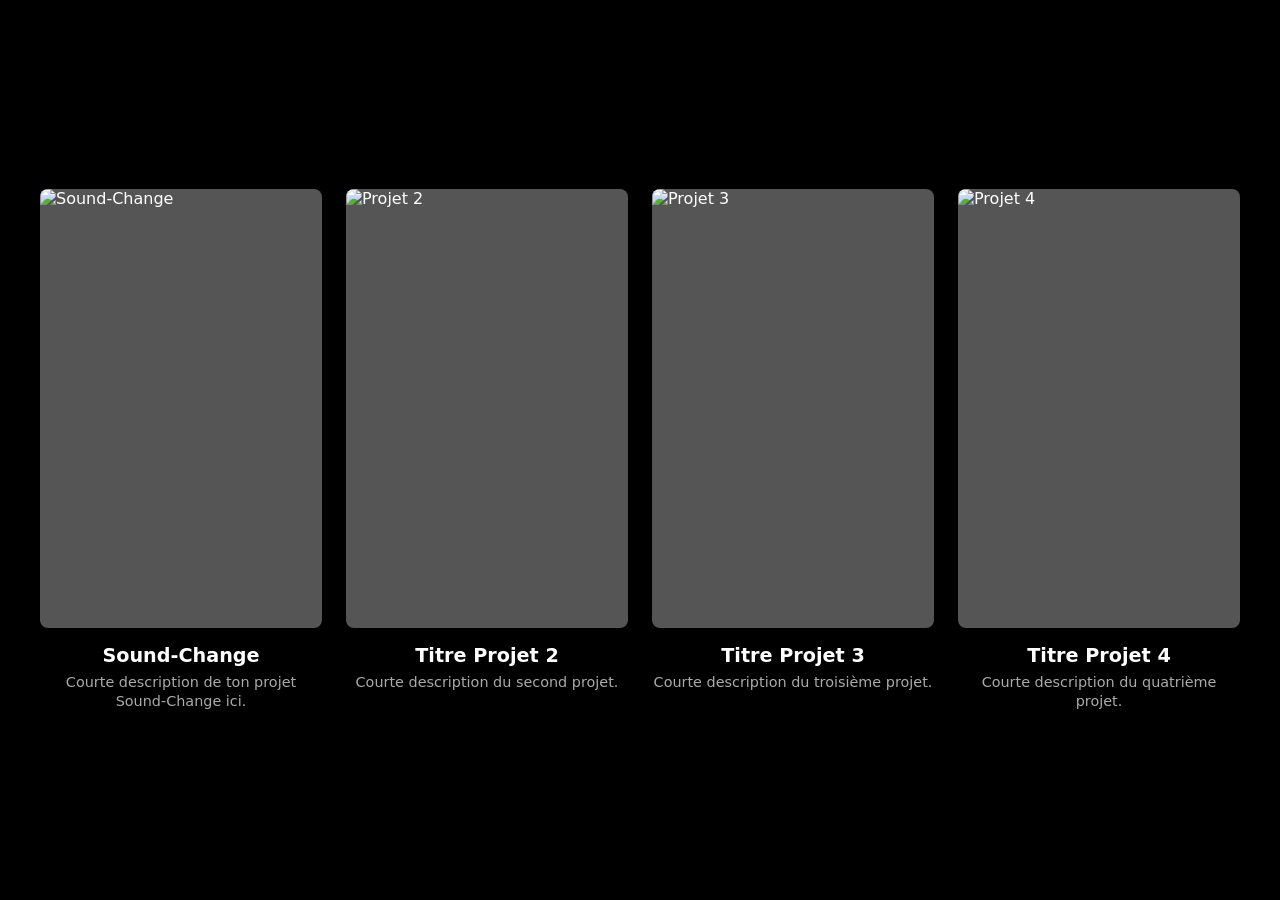
==== index.html @ bc9ac045 "Update index.html" ====
<!DOCTYPE html>
<html lang="fr">
<head>
    <meta charset="UTF-8">
    <meta name="viewport" content="width=device-width, initial-scale=1.0">
    
    <!-- Bloquer le référencement Google -->
    <meta name="robots" content="noindex, nofollow">
    
    <title>bart2216Studio | Mes Projets</title>
    <style>
        * {
            box-sizing: border-box;
            margin: 0;
            padding: 0;
            font-family: system-ui, -apple-system, sans-serif;
        }

        body {
            background-color: #000000;
            color: #ffffff;
            min-height: 100vh;
            display: flex;
            justify-content: center;
            align-items: center;
            padding: 40px 20px;
        }

        /* Grille adaptative : 4 colonnes sur PC, 1 sur mobile */
        .projects-container {
            display: grid;
            grid-template-columns: repeat(4, 1fr);
            gap: 24px;
            max-width: 1200px;
            width: 100%;
        }

        /* Carte de projet */
        .project-card {
            display: flex;
            flex-direction: column;
            align-items: center;
            text-decoration: none;
            color: inherit;
        }

        /* Image verticalisée (gris si pas d'image) */
        .project-image {
            width: 100%;
            aspect-ratio: 9 / 14; /* Format vertical comme sur tes maquettes */
            background-color: #555555;
            border-radius: 8px;
            object-fit: cover;
            margin-bottom: 16px;
            transition: transform 0.2s ease, background-color 0.2s ease;
        }

        .project-card:hover .project-image {
            transform: scale(1.03);
            background-color: #666666;
        }

        /* Titre et description */
        .project-info {
            text-align: center;
        }

        .project-title {
            font-size: 1.2rem;
            font-weight: 600;
            margin-bottom: 6px;
        }

        .project-desc {
            font-size: 0.9rem;
            color: #aaaaaa;
            line-height: 1.3;
        }

        /* Mode mobile (Écran < 768px) */
        @media (max-width: 768px) {
            .projects-container {
                grid-template-columns: 1fr; /* 1 seule colonne */
                max-width: 320px; /* Largeur type mobile */
            }
        }
    </style>
</head>
<body>

    <main class="projects-container">

        <!-- Projet 1 : Sound-Change -->
        <a href="https://github.com/bart2216Studio/Sound-Change" class="project-card" target="_blank">
            <!-- Mets le lien de ton image dans src="...", sinon la case reste grise -->
            <img src="" alt="Sound-Change" class="project-image">
            <div class="project-info">
                <h2 class="project-title">Sound-Change</h2>
                <p class="project-desc">Courte description de ton projet Sound-Change ici.</p>
            </div>
        </a>

        <!-- Projet 2 -->
        <a href="#" class="project-card">
            <img src="" alt="Projet 2" class="project-image">
            <div class="project-info">
                <h2 class="project-title">Titre Projet 2</h2>
                <p class="project-desc">Courte description du second projet.</p>
            </div>
        </a>

        <!-- Projet 3 -->
        <a href="#" class="project-card">
            <img src="" alt="Projet 3" class="project-image">
            <div class="project-info">
                <h2 class="project-title">Titre Projet 3</h2>
                <p class="project-desc">Courte description du troisième projet.</p>
            </div>
        </a>

        <!-- Projet 4 -->
        <a href="#" class="project-card">
            <img src="" alt="Projet 4" class="project-image">
            <div class="project-info">
                <h2 class="project-title">Titre Projet 4</h2>
                <p class="project-desc">Courte description du quatrième projet.</p>
            </div>
        </a>

    </main>

</body>
</html>
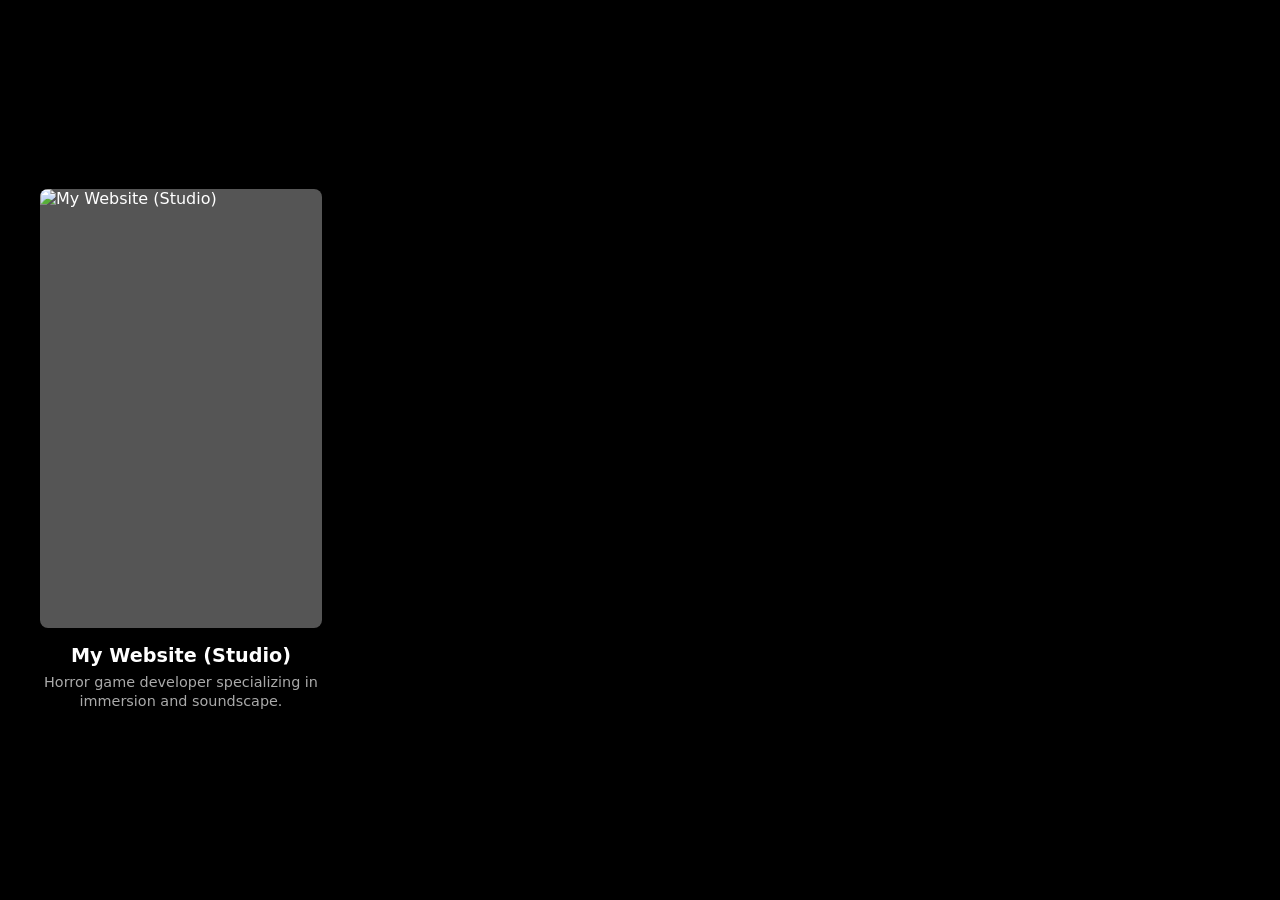
==== commit ba65d19e: "Add files via upload" ====
--- a/index.html
+++ b/index.html
@@ -3,131 +3,31 @@
 <head>
     <meta charset="UTF-8">
     <meta name="viewport" content="width=device-width, initial-scale=1.0">
-    
-    <!-- Bloquer le référencement Google -->
     <meta name="robots" content="noindex, nofollow">
-    
     <title>bart2216Studio | Mes Projets</title>
     <style>
-        * {
-            box-sizing: border-box;
-            margin: 0;
-            padding: 0;
-            font-family: system-ui, -apple-system, sans-serif;
-        }
-
-        body {
-            background-color: #000000;
-            color: #ffffff;
-            min-height: 100vh;
-            display: flex;
-            justify-content: center;
-            align-items: center;
-            padding: 40px 20px;
-        }
-
-        /* Grille adaptative : 4 colonnes sur PC, 1 sur mobile */
-        .projects-container {
-            display: grid;
-            grid-template-columns: repeat(4, 1fr);
-            gap: 24px;
-            max-width: 1200px;
-            width: 100%;
-        }
-
-        /* Carte de projet */
-        .project-card {
-            display: flex;
-            flex-direction: column;
-            align-items: center;
-            text-decoration: none;
-            color: inherit;
-        }
-
-        /* Image verticalisée (gris si pas d'image) */
-        .project-image {
-            width: 100%;
-            aspect-ratio: 9 / 14; /* Format vertical comme sur tes maquettes */
-            background-color: #555555;
-            border-radius: 8px;
-            object-fit: cover;
-            margin-bottom: 16px;
-            transition: transform 0.2s ease, background-color 0.2s ease;
-        }
-
-        .project-card:hover .project-image {
-            transform: scale(1.03);
-            background-color: #666666;
-        }
-
-        /* Titre et description */
-        .project-info {
-            text-align: center;
-        }
-
-        .project-title {
-            font-size: 1.2rem;
-            font-weight: 600;
-            margin-bottom: 6px;
-        }
-
-        .project-desc {
-            font-size: 0.9rem;
-            color: #aaaaaa;
-            line-height: 1.3;
-        }
-
-        /* Mode mobile (Écran < 768px) */
-        @media (max-width: 768px) {
-            .projects-container {
-                grid-template-columns: 1fr; /* 1 seule colonne */
-                max-width: 320px; /* Largeur type mobile */
-            }
-        }
+        * { box-sizing: border-box; margin: 0; padding: 0; font-family: system-ui, -apple-system, sans-serif; }
+        body { background-color: #000000; color: #ffffff; min-height: 100vh; display: flex; justify-content: center; align-items: center; padding: 40px 20px; }
+        .projects-container { display: grid; grid-template-columns: repeat(4, 1fr); gap: 24px; max-width: 1200px; width: 100%; }
+        .project-card { display: flex; flex-direction: column; align-items: center; text-decoration: none; color: inherit; }
+        .project-image { width: 100%; aspect-ratio: 9 / 14; background-color: #555555; border-radius: 8px; object-fit: cover; margin-bottom: 16px; transition: transform 0.2s ease, background-color 0.2s ease; }
+        .project-card:hover .project-image { transform: scale(1.03); background-color: #666666; }
+        .project-info { text-align: center; }
+        .project-title { font-size: 1.2rem; font-weight: 600; margin-bottom: 6px; }
+        .project-desc { font-size: 0.9rem; color: #aaaaaa; line-height: 1.3; }
+        @media (max-width: 768px) { .projects-container { grid-template-columns: 1fr; max-width: 320px; } }
     </style>
 </head>
 <body>
-
     <main class="projects-container">
-
-        <!-- Projet 1 : Sound-Change -->
-        <a href="https://github.com/bart2216Studio/Sound-Change" class="project-card" target="_blank">
-            <!-- Mets le lien de ton image dans src="...", sinon la case reste grise -->
-            <img src="" alt="Sound-Change" class="project-image">
+        
+        <a href="http://bart2216studio.ddnsfree.com/" class="project-card" target="_blank">
+            <img src="​My goal: to transform level design into an intense and captivating psychological experience.https://bart2216studio.github.io/pv.png" alt="My Website (Studio)" class="project-image">
             <div class="project-info">
-                <h2 class="project-title">Sound-Change</h2>
-                <p class="project-desc">Courte description de ton projet Sound-Change ici.</p>
+                <h2 class="project-title">My Website (Studio)</h2>
+                <p class="project-desc">Horror game developer specializing in immersion and soundscape.</p>
             </div>
         </a>
-
-        <!-- Projet 2 -->
-        <a href="#" class="project-card">
-            <img src="" alt="Projet 2" class="project-image">
-            <div class="project-info">
-                <h2 class="project-title">Titre Projet 2</h2>
-                <p class="project-desc">Courte description du second projet.</p>
-            </div>
-        </a>
-
-        <!-- Projet 3 -->
-        <a href="#" class="project-card">
-            <img src="" alt="Projet 3" class="project-image">
-            <div class="project-info">
-                <h2 class="project-title">Titre Projet 3</h2>
-                <p class="project-desc">Courte description du troisième projet.</p>
-            </div>
-        </a>
-
-        <!-- Projet 4 -->
-        <a href="#" class="project-card">
-            <img src="" alt="Projet 4" class="project-image">
-            <div class="project-info">
-                <h2 class="project-title">Titre Projet 4</h2>
-                <p class="project-desc">Courte description du quatrième projet.</p>
-            </div>
-        </a>
-
     </main>
-
 </body>
-</html>
+</html>
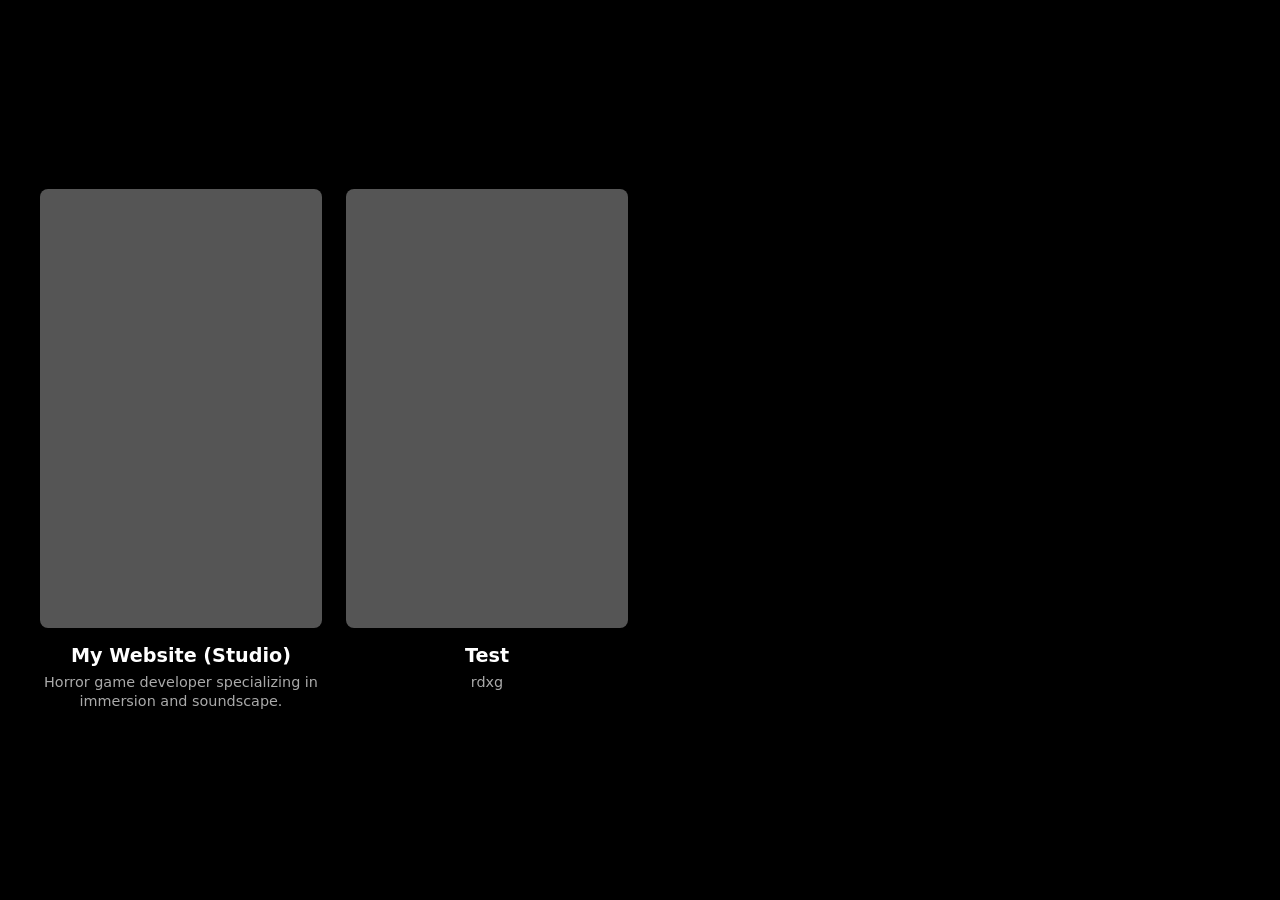
==== commit ac853f12: "Add files via upload" ====
--- a/index.html
+++ b/index.html
@@ -10,8 +10,26 @@
         body { background-color: #000000; color: #ffffff; min-height: 100vh; display: flex; justify-content: center; align-items: center; padding: 40px 20px; }
         .projects-container { display: grid; grid-template-columns: repeat(4, 1fr); gap: 24px; max-width: 1200px; width: 100%; }
         .project-card { display: flex; flex-direction: column; align-items: center; text-decoration: none; color: inherit; }
-        .project-image { width: 100%; aspect-ratio: 9 / 14; background-color: #555555; border-radius: 8px; object-fit: cover; margin-bottom: 16px; transition: transform 0.2s ease, background-color 0.2s ease; }
-        .project-card:hover .project-image { transform: scale(1.03); background-color: #666666; }
+        
+        /* Conteneur de l'image pour garantir la couleur grise même si l'image charge mal */
+        .image-wrapper {
+            width: 100%;
+            aspect-ratio: 9 / 14;
+            background-color: #555555;
+            border-radius: 8px;
+            overflow: hidden;
+            margin-bottom: 16px;
+            transition: transform 0.2s ease, background-color 0.2s ease;
+        }
+        .project-card:hover .image-wrapper { transform: scale(1.03); background-color: #666666; }
+        
+        .project-image {
+            width: 100%;
+            height: 100%;
+            object-fit: cover;
+            display: block;
+        }
+
         .project-info { text-align: center; }
         .project-title { font-size: 1.2rem; font-weight: 600; margin-bottom: 6px; }
         .project-desc { font-size: 0.9rem; color: #aaaaaa; line-height: 1.3; }
@@ -22,12 +40,23 @@
     <main class="projects-container">
         
         <a href="http://bart2216studio.ddnsfree.com/" class="project-card" target="_blank">
-            <img src="​My goal: to transform level design into an intense and captivating psychological experience.https://bart2216studio.github.io/pv.png" alt="My Website (Studio)" class="project-image">
+            <div class="image-wrapper">
+                <img src="%E2%80%8BMy%20goal:%20to%20transform%20level%20design%20into%20an%20intense%20and%20captivating%20psychological%20experience.https://bart2216studio.github.io/pv.png" alt="My Website (Studio)" class="project-image" onerror="this.style.display='none';">
+            </div>
             <div class="project-info">
                 <h2 class="project-title">My Website (Studio)</h2>
                 <p class="project-desc">Horror game developer specializing in immersion and soundscape.</p>
             </div>
         </a>
+        <a href="https://github.com/" class="project-card" target="_blank">
+            <div class="image-wrapper">
+                <img src="https://bart2216studio.github.io/image/pv.png" alt="Test" class="project-image" onerror="this.style.display='none';">
+            </div>
+            <div class="project-info">
+                <h2 class="project-title">Test</h2>
+                <p class="project-desc">rdxg</p>
+            </div>
+        </a>
     </main>
 </body>
 </html>
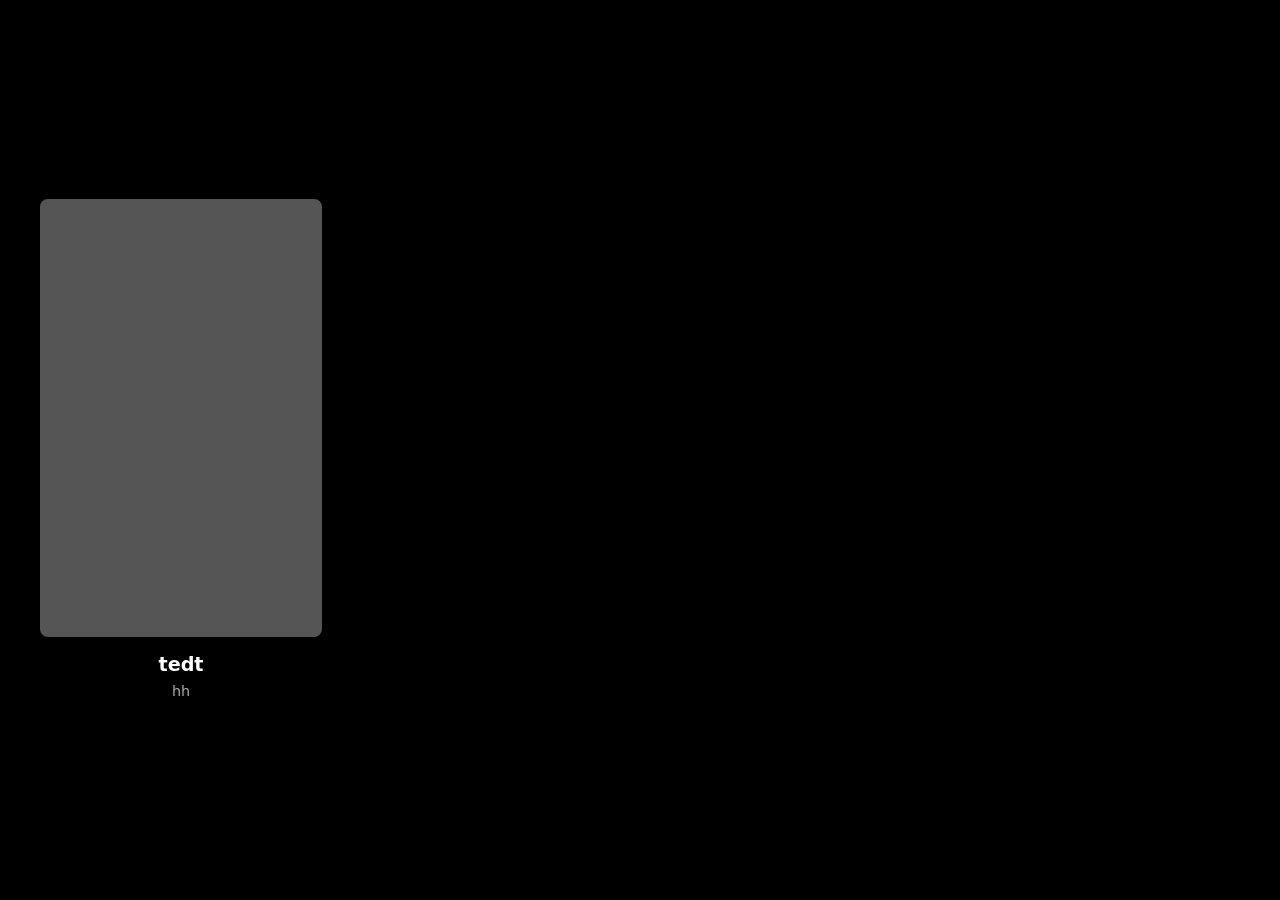
==== commit 411b40ab: "Add files via upload" ====
--- a/index.html
+++ b/index.html
@@ -39,22 +39,13 @@
 <body>
     <main class="projects-container">
         
-        <a href="http://bart2216studio.ddnsfree.com/" class="project-card" target="_blank">
+        <a href="https://raw.githubusercontent.com/bart2216Studio/bart2216Studio.github.io/refs/heads/main/Image/pv.png" class="project-card" target="_blank">
             <div class="image-wrapper">
-                <img src="%E2%80%8BMy%20goal:%20to%20transform%20level%20design%20into%20an%20intense%20and%20captivating%20psychological%20experience.https://bart2216studio.github.io/pv.png" alt="My Website (Studio)" class="project-image" onerror="this.style.display='none';">
+                <img src="https://raw.githubusercontent.com/bart2216Studio/bart2216Studio.github.io/refs/heads/main/Image/pv.png" alt="tedt" class="project-image" onerror="this.style.display='none';">
             </div>
             <div class="project-info">
-                <h2 class="project-title">My Website (Studio)</h2>
-                <p class="project-desc">Horror game developer specializing in immersion and soundscape.</p>
-            </div>
-        </a>
-        <a href="https://github.com/" class="project-card" target="_blank">
-            <div class="image-wrapper">
-                <img src="https://bart2216studio.github.io/image/pv.png" alt="Test" class="project-image" onerror="this.style.display='none';">
-            </div>
-            <div class="project-info">
-                <h2 class="project-title">Test</h2>
-                <p class="project-desc">rdxg</p>
+                <h2 class="project-title">tedt</h2>
+                <p class="project-desc">hh</p>
             </div>
         </a>
     </main>
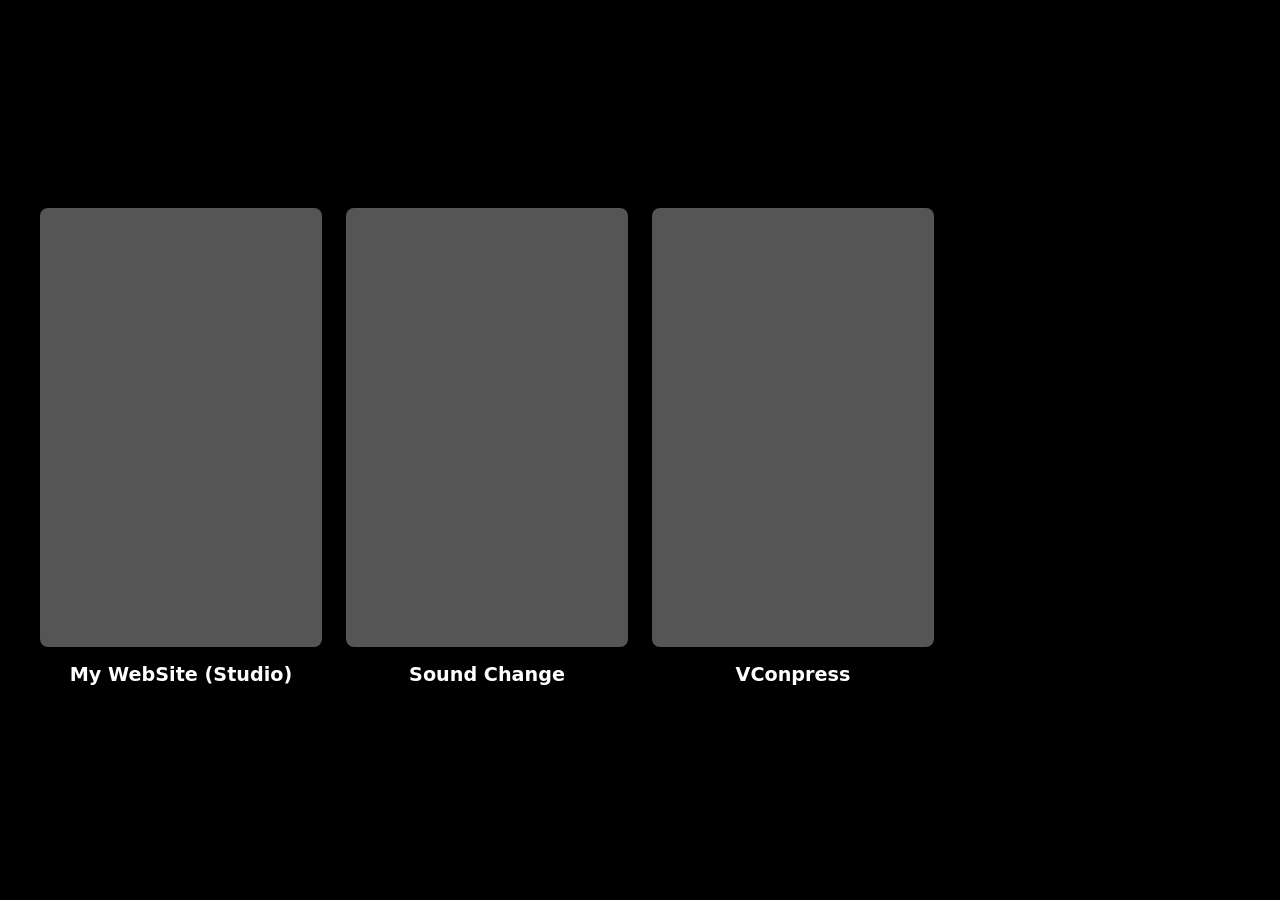
==== commit 899e1e70: "Add files via upload" ====
--- a/index.html
+++ b/index.html
@@ -39,13 +39,31 @@
 <body>
     <main class="projects-container">
         
-        <a href="https://raw.githubusercontent.com/bart2216Studio/bart2216Studio.github.io/refs/heads/main/Image/pv.png" class="project-card" target="_blank">
+        <a href="http://bart2216studio.ddnsfree.com/" class="project-card" target="_blank">
             <div class="image-wrapper">
-                <img src="https://raw.githubusercontent.com/bart2216Studio/bart2216Studio.github.io/refs/heads/main/Image/pv.png" alt="tedt" class="project-image" onerror="this.style.display='none';">
+                <img src="https://raw.githubusercontent.com/bart2216Studio/bart2216Studio.github.io/refs/heads/main/Image/pv.png" alt="My WebSite (Studio)" class="project-image" onerror="this.style.display='none';">
             </div>
             <div class="project-info">
-                <h2 class="project-title">tedt</h2>
-                <p class="project-desc">hh</p>
+                <h2 class="project-title">My WebSite (Studio)</h2>
+                <p class="project-desc"></p>
+            </div>
+        </a>
+        <a href="https://github.com/bart2216Studio/Sound-Change" class="project-card" target="_blank">
+            <div class="image-wrapper">
+                <img src="https://raw.githubusercontent.com/bart2216Studio/bart2216Studio.github.io/refs/heads/main/Image/NA.png" alt="Sound Change" class="project-image" onerror="this.style.display='none';">
+            </div>
+            <div class="project-info">
+                <h2 class="project-title">Sound Change</h2>
+                <p class="project-desc"></p>
+            </div>
+        </a>
+        <a href="https://github.com/bart2216Studio/VCompress" class="project-card" target="_blank">
+            <div class="image-wrapper">
+                <img src="https://raw.githubusercontent.com/bart2216Studio/bart2216Studio.github.io/refs/heads/main/Image/VC.png" alt="VConpress" class="project-image" onerror="this.style.display='none';">
+            </div>
+            <div class="project-info">
+                <h2 class="project-title">VConpress</h2>
+                <p class="project-desc"></p>
             </div>
         </a>
     </main>
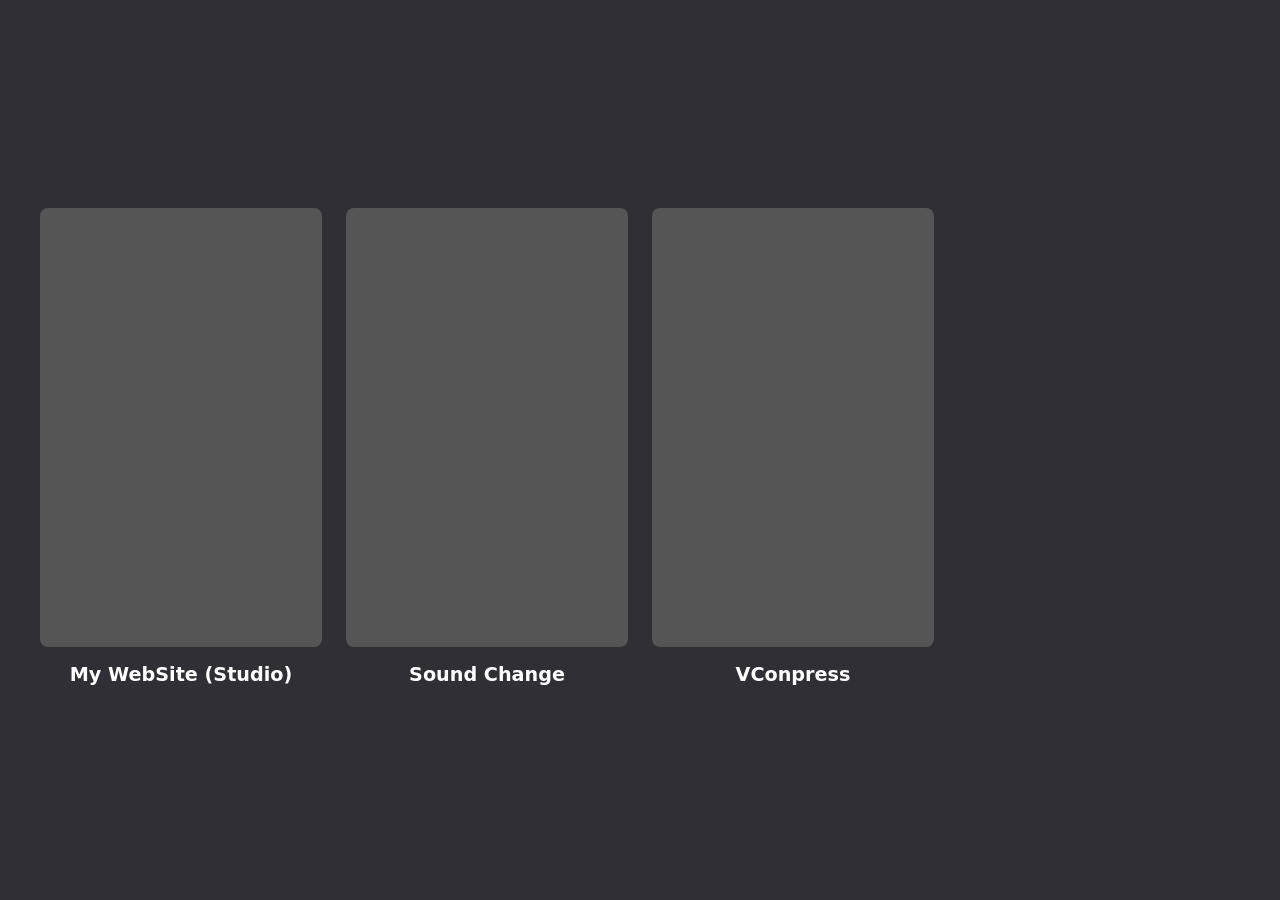
==== commit 68c283f5: "Change background color of body in index.html" ====
--- a/index.html
+++ b/index.html
@@ -1,13 +1,14 @@
 <!DOCTYPE html>
 <html lang="fr">
 <head>
+    <link rel="icon" type="image/png" href="https://raw.githubusercontent.com/bart2216Studio/bart2216Studio.github.io/refs/heads/main/Image/Favicons/Logo(2).png">
     <meta charset="UTF-8">
     <meta name="viewport" content="width=device-width, initial-scale=1.0">
     <meta name="robots" content="noindex, nofollow">
-    <title>bart2216Studio | Mes Projets</title>
+    <title>bart_2216 Studio</title>
     <style>
         * { box-sizing: border-box; margin: 0; padding: 0; font-family: system-ui, -apple-system, sans-serif; }
-        body { background-color: #000000; color: #ffffff; min-height: 100vh; display: flex; justify-content: center; align-items: center; padding: 40px 20px; }
+        body { background-color: #312F36; color: #ffffff; min-height: 100vh; display: flex; justify-content: center; align-items: center; padding: 40px 20px; }
         .projects-container { display: grid; grid-template-columns: repeat(4, 1fr); gap: 24px; max-width: 1200px; width: 100%; }
         .project-card { display: flex; flex-direction: column; align-items: center; text-decoration: none; color: inherit; }
         
@@ -68,4 +69,4 @@
         </a>
     </main>
 </body>
-</html>+</html>
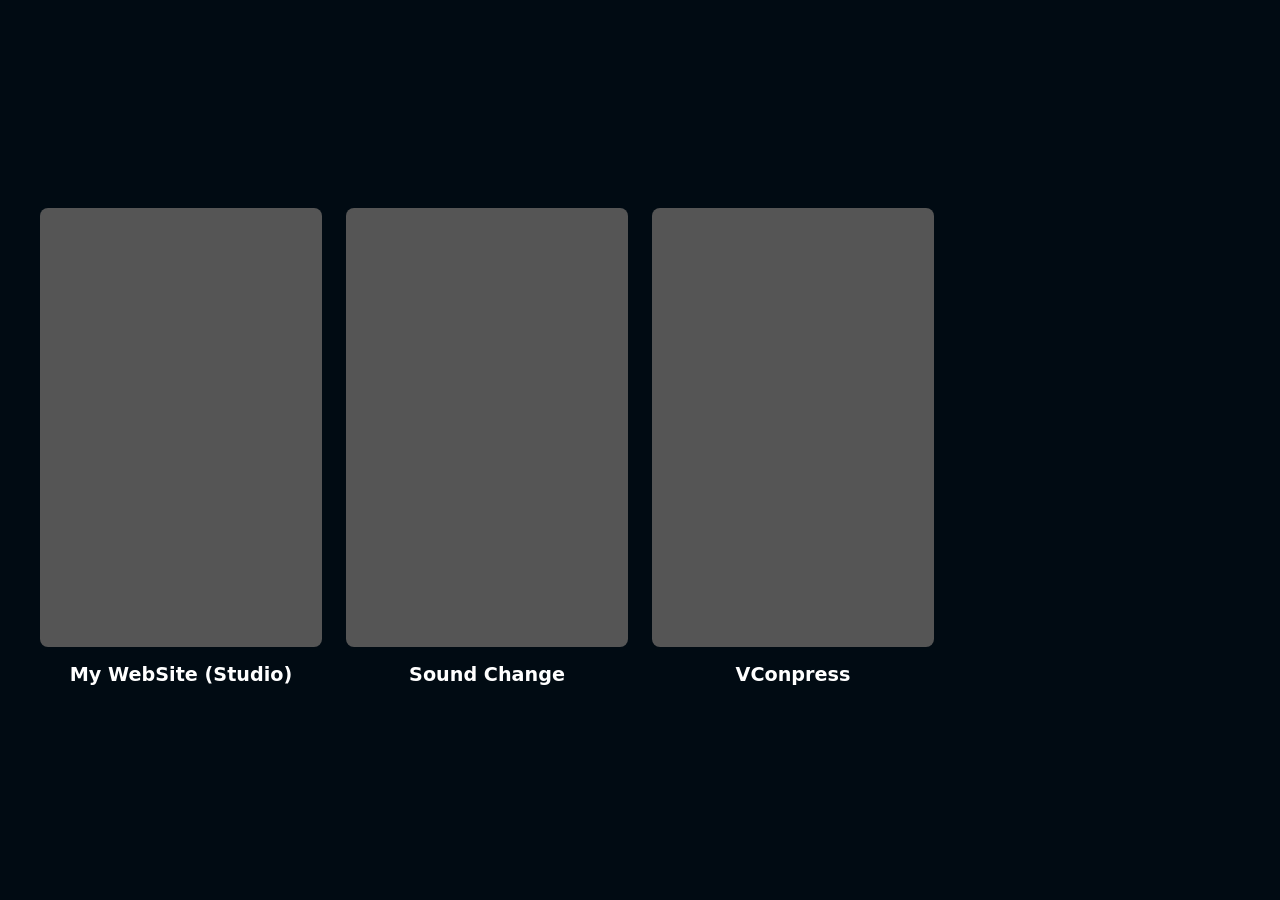
==== commit c9110334: "Update index.html" ====
--- a/index.html
+++ b/index.html
@@ -8,7 +8,7 @@
     <title>bart_2216 Studio</title>
     <style>
         * { box-sizing: border-box; margin: 0; padding: 0; font-family: system-ui, -apple-system, sans-serif; }
-        body { background-color: #312F36; color: #ffffff; min-height: 100vh; display: flex; justify-content: center; align-items: center; padding: 40px 20px; }
+        body { background-color: #010B13; color: #ffffff; min-height: 100vh; display: flex; justify-content: center; align-items: center; padding: 40px 20px; }
         .projects-container { display: grid; grid-template-columns: repeat(4, 1fr); gap: 24px; max-width: 1200px; width: 100%; }
         .project-card { display: flex; flex-direction: column; align-items: center; text-decoration: none; color: inherit; }
         
